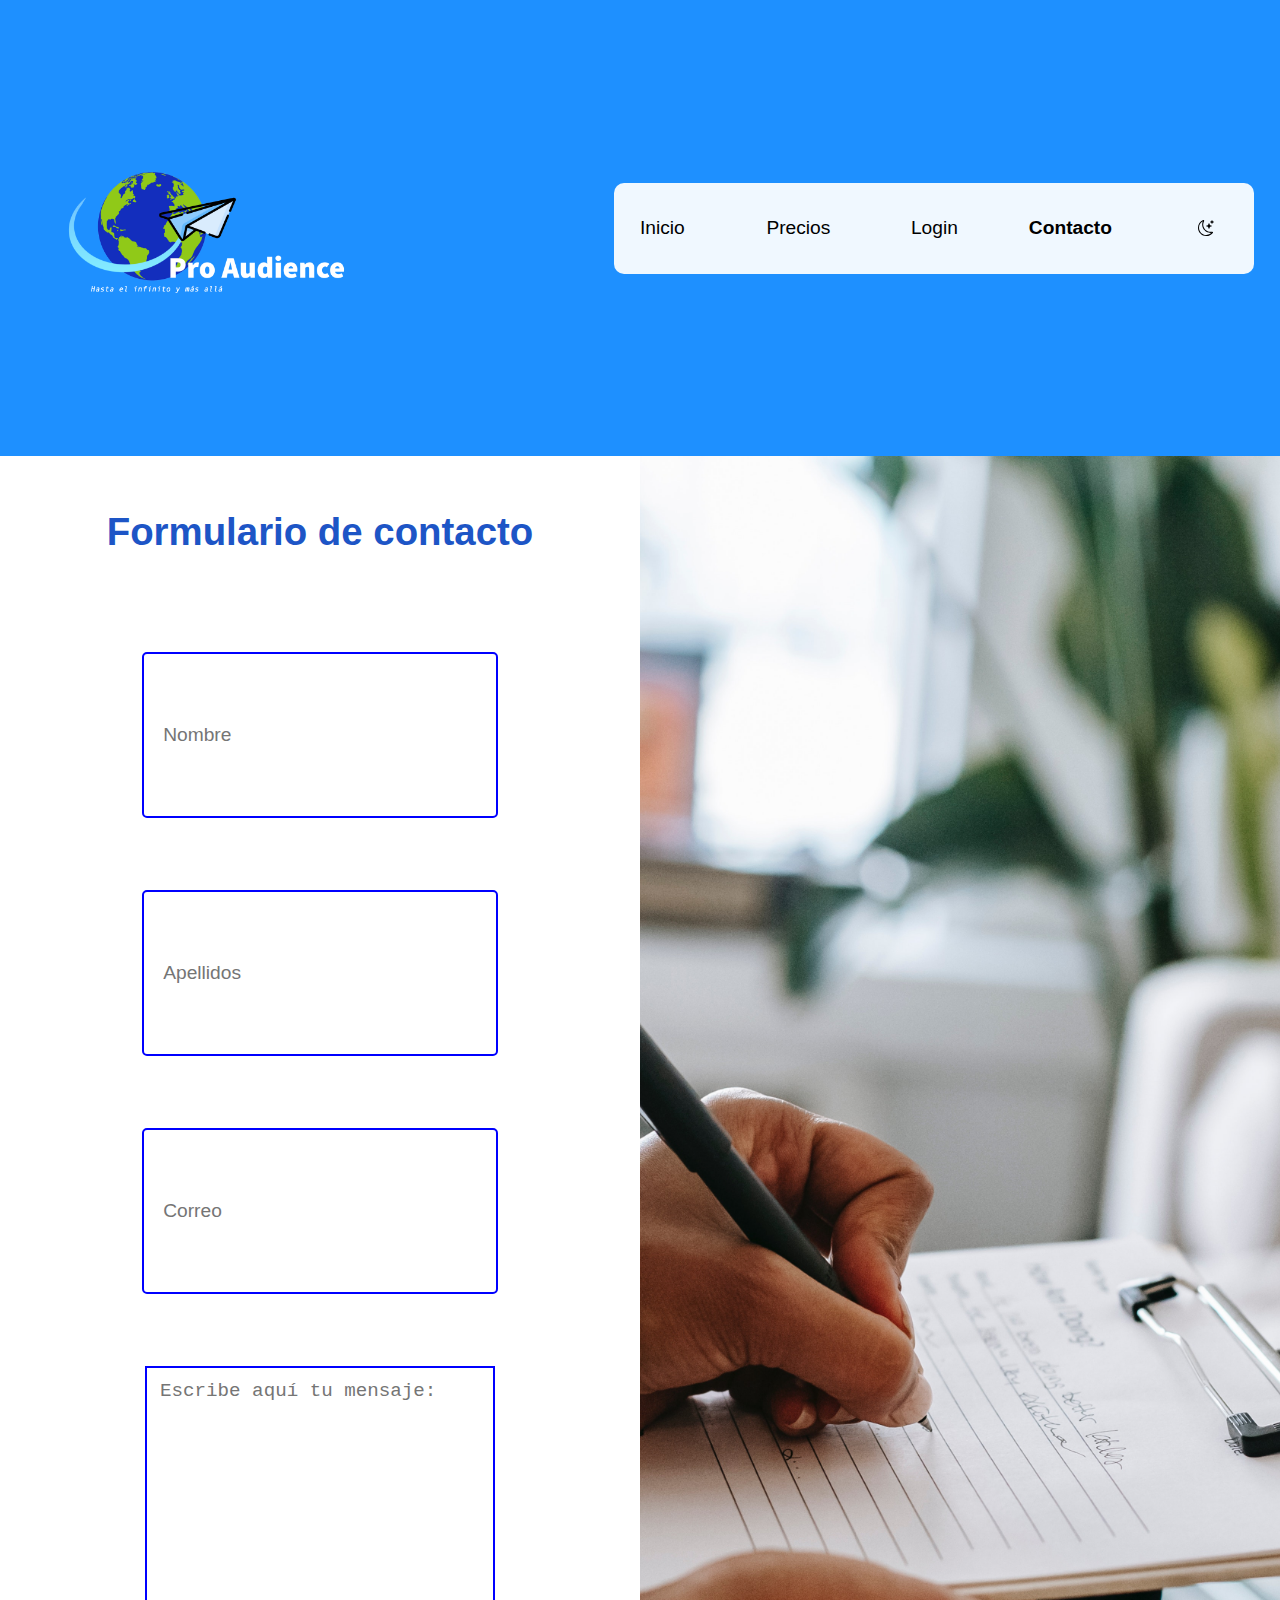
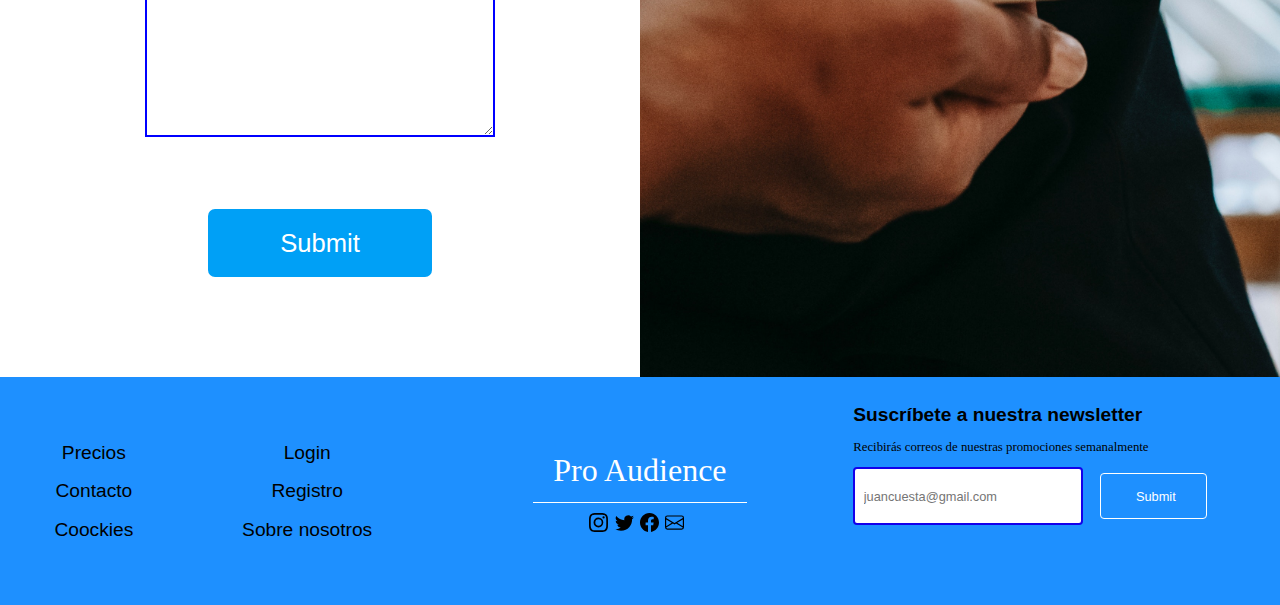
==== paginasSecundarias/contacto/contacto.html @ 70e73879 "Add files via upload" ====
<!DOCTYPE html>
<html lang="es">
<head>
    <meta charset="UTF-8">
    <meta http-equiv="X-UA-Compatible" content="IE=edge">
    <meta name="viewport" content="width=device-width, initial-scale=1.0">
    <title>Contacto</title>
    <link rel="stylesheet" href="contacto.css">
    <script src="funciones.js"></script>
</head>
<body>

    <header>
        <div class="empresa">
            <img class="logo" src="../../images/logo.png" alt="Logo">
        </div>

        <nav>
            <div><a href="../../index.html">Inicio</a></div>
            <div><a href="../prices/prices.html">Precios</a></div>
            <div><a href="../login/login.html">Login</a></div>
            <div><a class="actual" href="contacto.html">Contacto</a></div>
            <div>
                <img class="luna" src="../../images/moon.svg" alt="Oscuro" onclick="oscuro()">
                <img class="sol" src="../../images/sun.svg" alt="Claro" onclick="claro()">
            </div>
        </nav>

    </header>

    <div class="container">
        <div class="div-form">
            <div>
                <h1>Formulario de contacto</h1>
            </div>
            <form method="post">
                <input type="text" placeholder="Nombre">
                <input type="text" placeholder="Apellidos">
                <input type="email" placeholder="Correo">
                <textarea name="Mensaje" id="mensajeUsuario" placeholder="Escribe aquí tu mensaje:"></textarea>
                <input class="submit" type="submit">
            </form>
        </div>
           
        <div class="div-img">
            <img src="../../images/contacto.jpg" alt="Formulario de contacto">
        </div>
    </div>


    <footer>
        <div class="footer-left">
            <div>
                <a href="../prices/prices.html"><div>Precios</div></a>
                <a href="../contacto/contacto.html"><div>Contacto</div></a>
                <a href="#"><div>Coockies</div></a>
            </div>

            <div>
                <a href="../login/login.html"><div>Login</div></a>
                <a href="#"><div>Registro</div></a>
                <a href="#"><div>Sobre nosotros</div></a>  
            </div>
        </div>

        <div class="footer-center">
            <div class="name">Pro Audience</div>
            
            <div class="RRSS">
                <a href="http://instagram.com" target="_blank"><img src="../../images/instagram.svg" alt="Instagram"></a>
                <a href="http://twitter.com" target="_blank"><img src="../../images/twitter.svg" alt="Twitter"></a>
                <a href="http://facebook.com" target="_blank"><img src="../../images/facebook.svg" alt="Facebook"></a>
                <a href="http://gmail.com" target="_blank"><img src="../../images/correo.svg" alt="Correo"></a>
            </div>

        </div>

        <div class="footer-right">
            <div>
                <h3>Suscríbete a nuestra newsletter</h3>
                <p class="newsletter-p">Recibirás correos de nuestras promociones semanalmente</p>
            </div>
      
            <form class="form-correo" method="post" class="email">
                    <input type="email" placeholder="juancuesta@gmail.com" required>
                    <input class="submit2" type="submit">
            </form>
        </div>

    </footer>
    
</body>
</html>
---- paginasSecundarias/contacto/contacto.css ----
html,body{
    padding: 0;
    margin: 0;
    width: 100%;
    height: 130%;
}

/*  <CABECERA>  */
header{
    width: 100%;
    height: 30%;
    display: flex;
    align-items: center;
    justify-content: space-between;
    background-color: dodgerblue;
}

    .empresa{
        width: 25%;
        margin-left: 5%;
        display: flex;
        justify-content: center;
        align-items: center;
    }

        .logo{
            display: flex;
            width: 100%;
            margin-top: -5%;
        }


    nav{
        width: 50%;
        height: 20%;
        display: flex;
        justify-content:space-between;
        align-items: center;
        margin-right: 2%;
        background-color: aliceblue;
        border-radius: 10px;
    }

        nav > div{
            width: 15%;
            height: 100%;
            display: flex;
            justify-content: center;
            align-items: center;
        }

            a{
                text-decoration: none;
                font-family: sans-serif;
                font-size: 1.5vw;
                color: black;
            }

            .actual{
                font-weight: bold;
            }

            a:hover{
                color:#005bea;
            }

            .luna{
                width: 1.5w;
                cursor: pointer;
            }

            .sol{
                display: none;
                width: 2.5vw;
                cursor: pointer;
            }

            
/*  </CABECERA>  */

.container{
    display: flex;
    width: 100%;
    height: 100%;
    justify-content: center;
    align-items: center;
}

    .container > div{
        width: 50%;
        height: 100%;
        display: flex;
        justify-content: center;
        align-self: center;
        flex-direction: column;
    }

        div > div > img{
            width: 100%;
            height: 100%;
            object-fit: cover;
        }

        div > form{
            width: 100%;
            height: 90%;
            display: flex;
            flex-direction: column;
            justify-content: space-evenly;
            align-items: center;    
        }


        div > h1{
            width: 100%;
            height: 10%;
            text-align: center;
            font-family: 'Lucida Sans', 'Lucida Sans Regular', 'Lucida Grande', 'Lucida Sans Unicode', Geneva, Verdana, sans-serif;
            font-size: 3vw;
            color: rgb(29, 85, 198);
        }

            form > input{
                width: 50%;
                height: 10%;
                border-radius: 5px;
                border: 2px solid blue;
                padding: 2%;
                padding-left: 3%;
                font-size: 1.5vw;
            }

            textarea{
                width:50%;
                height: 25%;
                padding: 2%;
                font-size: 1.5vw;
                border: 2px solid blue;
            }

            .submit{
                width: 35%;
                height: 5%;
                background-color: rgb(0, 160, 246);
                border-radius: 7px;
                border: 2px solid rgb(255, 255, 255);
                border: 0;
                color: white;
                padding: 0;
                cursor: pointer;
                font-size: 2vw;
            }


/*  <PIE DE PÁGINA>  */
footer{
    display: flex;
    width: 100%;
    height: 15%;
    background-color: dodgerblue;
}

    footer > div{
        display: flex;
        width: 33.33%;
        justify-content: center;
        align-items: center;
        flex-direction: column;
        line-height: 2;
    }

    .footer-left{
        flex-direction: row;
        justify-content: space-around;
        align-items: center;
    }

        .footer-left > div{
            display: flex;
            flex-direction: column;
            align-items: center;
            justify-content: center;
        }

            .footer-left > div > a > div{
                font-size: 1.5vw;
            }

                .footer-left > div > a > div:hover{
                    color:white;
                }




        .footer-center > div{
            display: flex;
            justify-content: center;
            align-items: center;
        }

        .name{
            display: flex;
            justify-content: center;
            align-items: center;
            width: 50%;
            border-bottom: #ffffff solid 1px;
            font-size: 2.5vw;
            font-family: cabin;
            color: white;
        }

        .RRSS{
            display: flex;
            justify-content: center;
            align-items: center;
            margin-top: 1%;
        }

            .RRSS > a{
                margin-right:8% ;
            }

            .RRSS > a > img{
                width: 1.5vw;
                
            }

            .RRSS a img:hover{
                filter: invert(100%) brightness(150%);
            }
              
              
        .footer-right{
            height: 100%;
            align-items: start;
            justify-content: start;
        }

        h3{
            font-size: 1.5vw;
            margin-bottom: 0;
            font-family:'Segoe UI', Tahoma, Geneva, Verdana, sans-serif
        }

            .newsletter-p{
                font-size:1vw;
                margin-top: 0%;
                margin-left: 0;
                text-align: start;
            }

        .email{
            display: flex;
            width: 100%;
            height: 10%;
            justify-content: start;
            align-items:center;
        }

        .form-correo{
            width: 100%;
            height: 20%;
            display: flex;
            justify-content: start;
            align-items: center;
            flex-direction: row;      
        }

        .form-correo > input{
            width: 50%;
            height: 100%;
            border: #1400ea solid 2px;
            border-radius: 4px;
            padding: 1%;
            padding-left: 2%;
            font-size: 1vw;
        }

        .submit2{
            color: white;
            width: 25% !important; 
            height: 100%;
            border-radius: 5px;
            border: #ffffff solid 1.5px !important;
            background-color: rgb(0, 254, 4,0);
            margin-left: 4%;
            font-size: 1vw;
            cursor: pointer;
        }
/*  </PIE DE PAGINA>  */


/* ARREGLOS PARA RESOLUCIONES MÁS PEQUEÑAS*/
@media (min-width: 0px) and (max-width: 1000px){

    div > h1{
        font-size: 6vw;
    }

    .container{
        flex-direction: column;
    }

    .div-form{
        width: 100% !important;
        height: 70% !important;
    }

    .div-img{
        width: 100% !important;
        height: 30% !important;
    }

    form > input{
        height: 8%;
        font-size: 3vw;
    }

    textarea{
        font-size: 3vw;
    }

    .submit{
        font-size: 3vw;
    }

    header{
        height: 15%;
    }

    .luna{
        width: 2.5vw;
    }

    .sol{
        width: 2.5vw;
    }

    footer{
        height: 7%;
    }
}
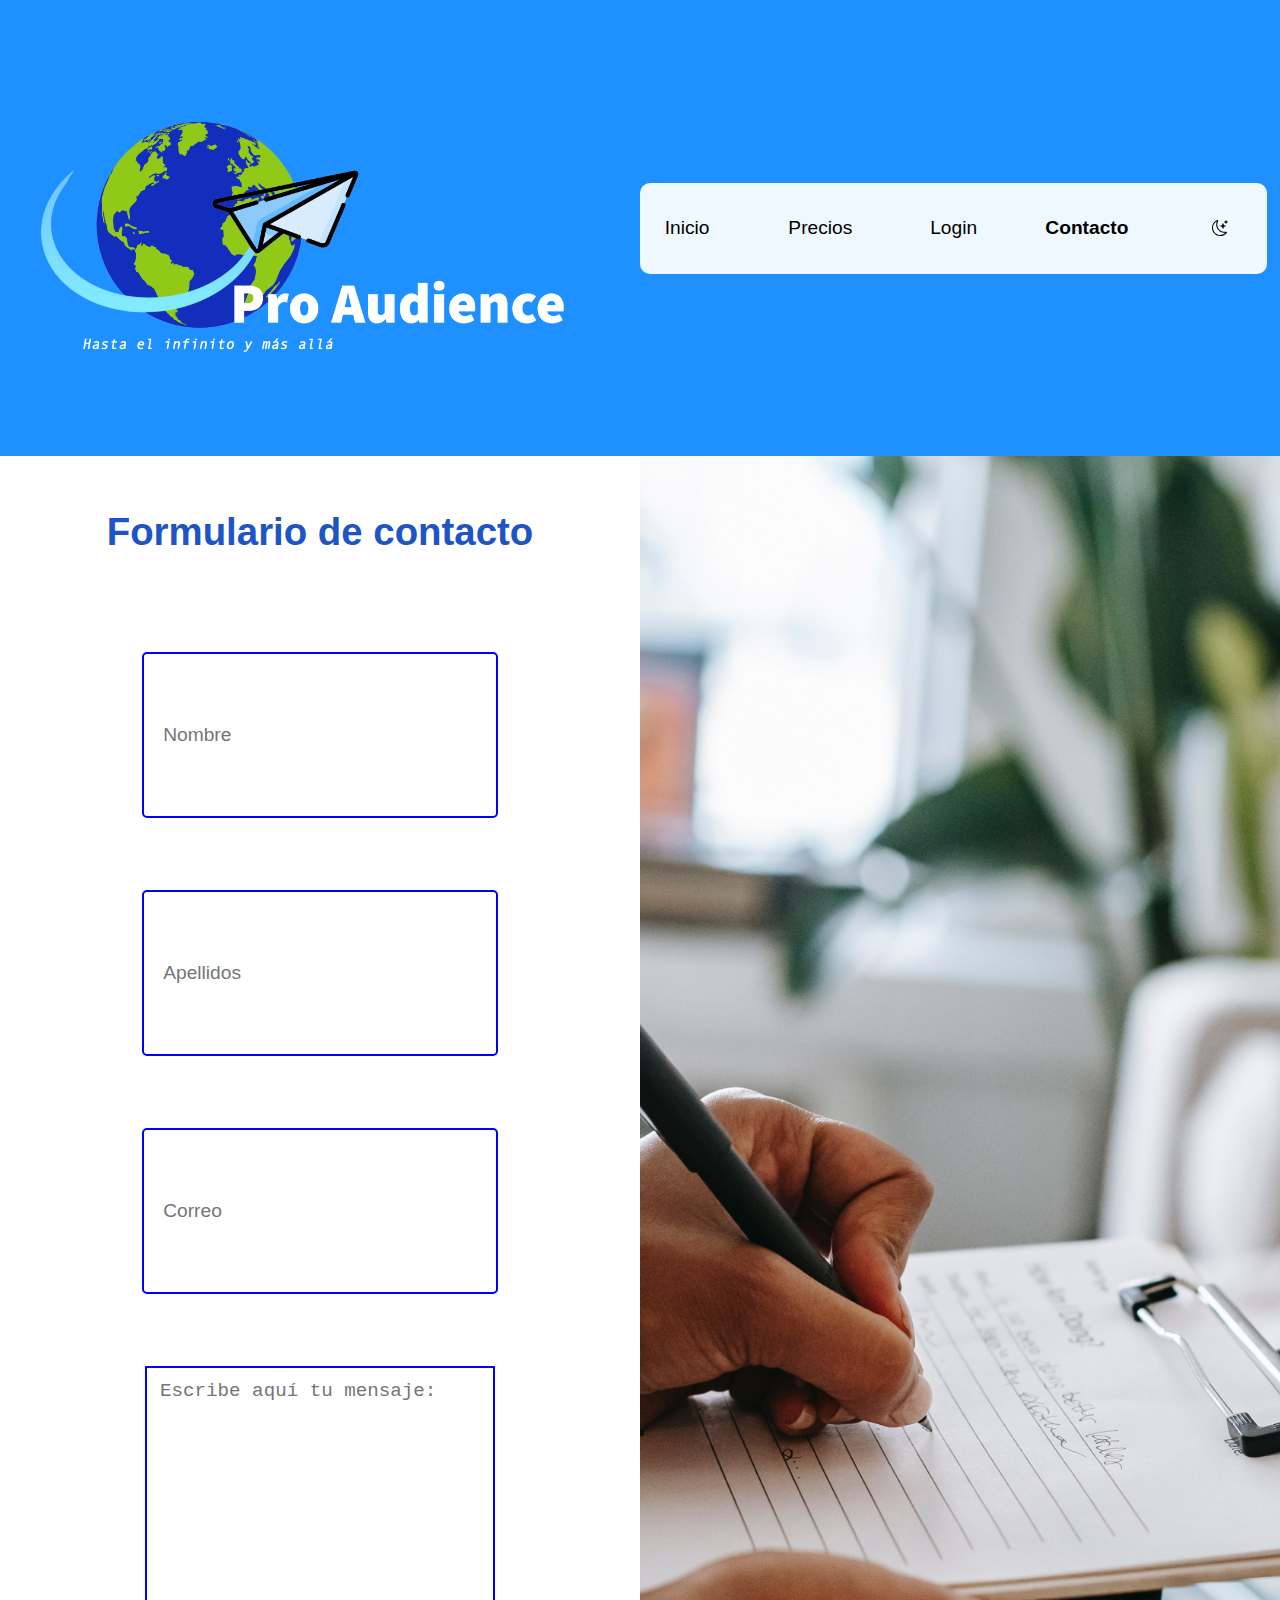
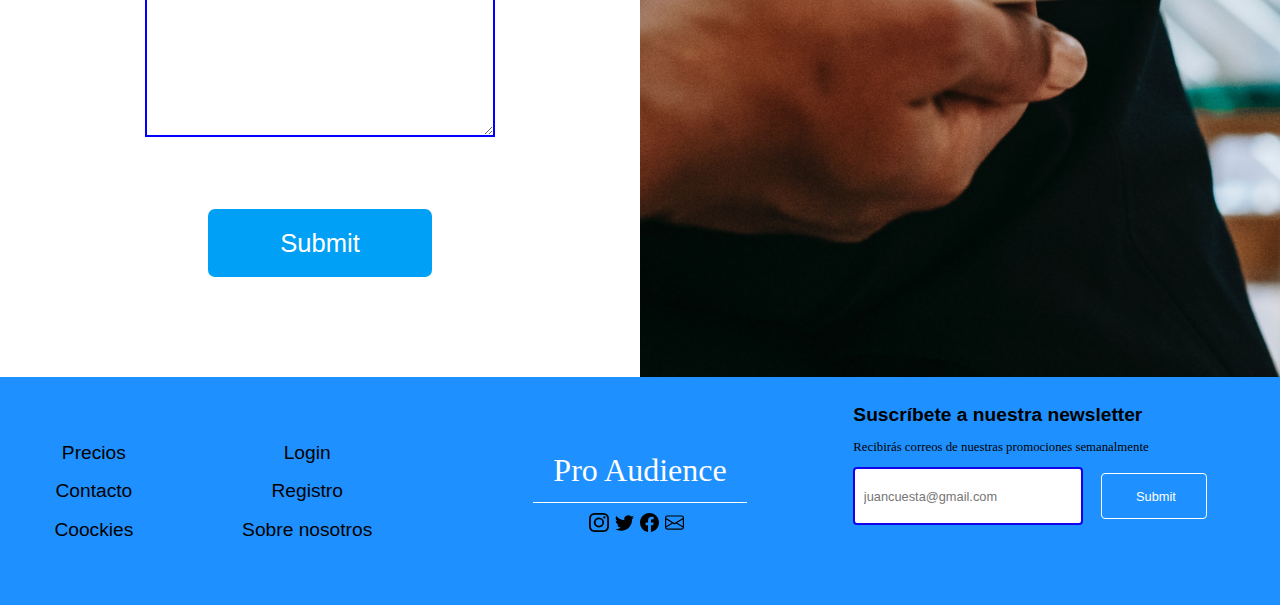
==== commit 863460f2: "Add files via upload" ====
--- a/paginasSecundarias/contacto/contacto.html
+++ b/paginasSecundarias/contacto/contacto.html
@@ -5,6 +5,7 @@
     <meta http-equiv="X-UA-Compatible" content="IE=edge">
     <meta name="viewport" content="width=device-width, initial-scale=1.0">
     <title>Contacto</title>
+    <link rel="icon" type="image/png" href="../../images/logo.png">
     <link rel="stylesheet" href="contacto.css">
     <script src="funciones.js"></script>
 </head>
--- a/paginasSecundarias/contacto/contacto.css
+++ b/paginasSecundarias/contacto/contacto.css
@@ -9,14 +9,14 @@
 header{
     width: 100%;
     height: 30%;
-    display: flex;
+    display: grid;
+    grid-template-columns: 50% 50%;
     align-items: center;
     justify-content: space-between;
     background-color: dodgerblue;
 }
 
     .empresa{
-        width: 25%;
         margin-left: 5%;
         display: flex;
         justify-content: center;
@@ -31,7 +31,6 @@
 
 
     nav{
-        width: 50%;
         height: 20%;
         display: flex;
         justify-content:space-between;
@@ -154,15 +153,14 @@
 
 /*  <PIE DE PÁGINA>  */
 footer{
-    display: flex;
-    width: 100%;
+    display: grid;
+    grid-template-columns: repeat(3, 1fr);
     height: 15%;
     background-color: dodgerblue;
 }
 
     footer > div{
         display: flex;
-        width: 33.33%;
         justify-content: center;
         align-items: center;
         flex-direction: column;
@@ -291,53 +289,77 @@
 /*  </PIE DE PAGINA>  */
 
 
+
 /* ARREGLOS PARA RESOLUCIONES MÁS PEQUEÑAS*/
-@media (min-width: 0px) and (max-width: 1000px){
-
-    div > h1{
-        font-size: 6vw;
-    }
+@media (min-width: 0px) and (max-width: 750px){
+    html,body{
+        height: 150%;
+    }
+
+    header{
+        height: 15%;
+    }
+
+    .logo{
+        width: 100%;
+    }
+
+    nav > div {
+        width: 20%;
+      }
+
+    a {
+        font-size: 2.3vw;
+      }
+
+    .luna {
+        width: 2.3vw;
+    }
+
 
     .container{
         flex-direction: column;
     }
 
-    .div-form{
-        width: 100% !important;
-        height: 70% !important;
-    }
-
-    .div-img{
-        width: 100% !important;
-        height: 30% !important;
-    }
-
-    form > input{
-        height: 8%;
+        .container > div{
+            width: 100%;
+        }
+
+            .container > div > div > h1{
+                font-size: 6vw;
+            }
+
+            .container > div > form > input{
+                height: 5%;
+                font-size: 4vw;
+            }
+
+            .container > div > form > textarea{
+                font-size: 4vw;
+            }
+        
+
+    footer{
+        height: 10%;
+    }
+
+    .footer-left > div > a > div{
+        font-size: 2.5vw;
+    }
+
+    .name{
         font-size: 3vw;
     }
 
-    textarea{
-        font-size: 3vw;
-    }
-
-    .submit{
-        font-size: 3vw;
-    }
-
-    header{
-        height: 15%;
-    }
-
-    .luna{
+    .RRSS > a > img{
         width: 2.5vw;
     }
 
-    .sol{
-        width: 2.5vw;
-    }
-
-    footer{
-        height: 7%;
-    }
+    h3{
+        font-size: 2.5vw;
+    }
+
+        .newsletter-p{
+            font-size:1.5vw;
+        }
 }